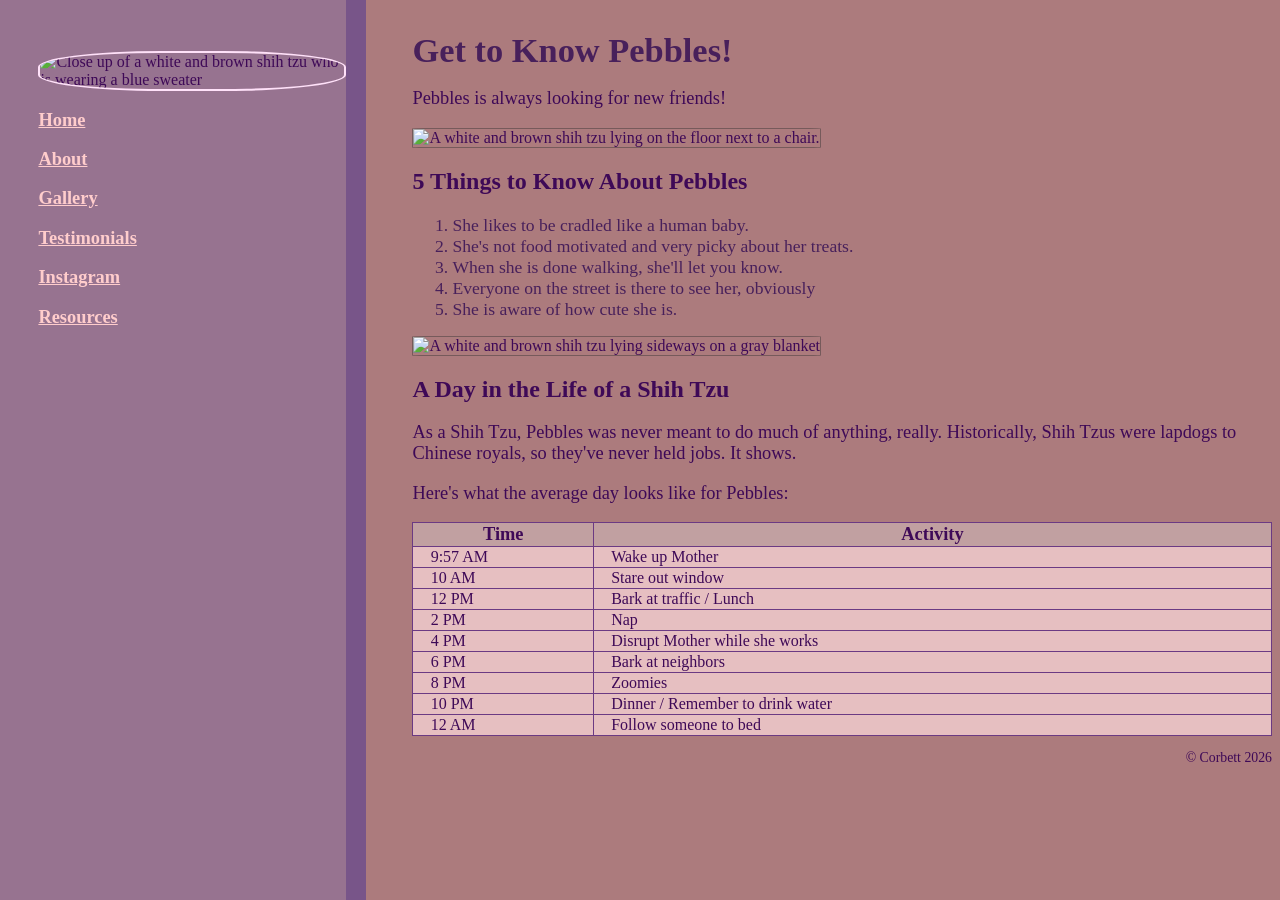
==== about.html @ c45a24b1 "Add files via upload" ====
<!doctype html>
<html lang="en">
    <head>
        <link rel="stylesheet" type="text/css" href="styles.css">
        <meta charset="UTF-8">
        <title>Title</title>
    </head>
    <body>
        <div id="sidebar">
            <img src= "Images/pebbles-blue-sweater.jpg" class="sidebarimg" alt="Close up of a white and brown shih tzu who is wearing a blue sweater">
            <p><a href="index.html" class="navlink">Home</a></p>
            <p><a href="about.html" class="navlink">About</a></p>
            <p><a href="gallery.html" class="navlink">Gallery</a></p>
            <p><a href="testimonials.html" class="navlink">Testimonials</a></p>
            <p><a href=https://www.instagram.com/fruity.pebbles.13/ class="navlink">Instagram</a></p>
            <p><a href="resources.html" class=navlink>Resources</a></p>
        </div>
        <div id="main">
            <h1>Get to Know Pebbles!</h1>
            <p>Pebbles is always looking for new friends!</p>
                        <img src="Images/pebbles-floor.jpg" class="imgls" alt="A white and brown shih tzu lying on the floor next to a chair.">

            <h2>5 Things to Know About Pebbles</h2>
            <ol>
                <li>She likes to be cradled like a human baby.</li>
                <li>She's not food motivated and very picky about her treats.</li>
                <li>When she is done walking, she'll let you know.</li>
                <li>Everyone on the street is there to see her, obviously</li>
                <li>She is aware of how cute she is.</li>
            </ol>
            <img src="Images/pebbles-nap.jpeg" class="imgls" alt="A white and brown shih tzu lying sideways on a gray blanket">
            
            <h2>A Day in the Life of a Shih Tzu</h2>
            <p>
                As a Shih Tzu, Pebbles was never meant to do much of anything, really. Historically, Shih Tzus were
                lapdogs to Chinese royals, so they've never held jobs. It shows.
            </p>
            <p>Here's what the average day looks like for Pebbles:</p>
            <table>
                <tr>
                    <th>Time</th>
                    <th>Activity</th>
                </tr>
                <tr>
                    <td>9:57 AM</td>
                    <td>Wake up Mother</td>
                </tr>
                <tr>
                    <td>10 AM</td>
                    <td>Stare out window</td>
                </tr>
                <tr>
                    <td>12 PM</td>
                    <td>Bark at traffic / Lunch</td>
                </tr>
                <tr>
                    <td>2 PM</td>
                    <td>Nap</td>
                </tr>
                <tr>
                    <td>4 PM</td>
                    <td>Disrupt Mother while she works</td>
                </tr>
                <tr>
                    <td>6 PM</td>
                    <td>Bark at neighbors</td>
                </tr>
                <tr>
                    <td>8 PM</td>
                    <td>Zoomies</td>
                </tr>
                <tr>
                    <td>10 PM</td>
                    <td>Dinner / Remember to drink water</td>
                </tr>
                  <tr>
                <td>12 AM</td>   
                <td>Follow someone to bed</td>
            </tr>
            </table>
        </div>
    <footer>
    <div class="copyright">
        <p>© Corbett 2026</p>
    </div>
</footer>
    </body>
</html>
---- styles.css ----
body {
    background-color: #ac7b7d;
    display: flex;
    flex-direction: column;
    align-items: right;
    margin-bottom: 1em;
}
* {
    font-family: Cambria, Georgia, Times;
    color: #3e0957;
}
h1 {
    font-size: 215%;
    margin-bottom: 1%;
    color: #48205b;
}
h2 {
    font-size: 150%;
}
p {
    font-size: 115%;
    overflow-wrap: anywhere;
}
li {
    font-size: 110%;
    color: #48205b;
}

table, th, td {
  border: .1em solid #6b3a83;
  border-collapse: collapse;
}
table{
    width: 100%;
}
th, td {
    width: fit-content;
}
th{
    font-weight: bolder;
    font-size: 115%;
    background-color: #c1a0a1
}
td{
    background-color: #e6bfc1;
    padding-left: 2%;
}

#sidebar {
    height: 100%;
    width: 24%;
    top: 0%;
    left: 0%;
    position: fixed;
    padding-top: 4%;
    padding-left: 3%;
    background-color: #977390;
    border-right: solid 20px;
    border-color: #785589;
}
#main {
    margin-left: 32%;
}
.darker {
    font-size: 125%;
    font-weight: 600;
}
.subhead {
    font-size: 105%;
    font-style: italic;
    margin-top: -1%;
}
.navlink {
    font-family: Georgia;
    font-size: 100%;
    color: #ffcdcc;
    font-weight: 550;
}
.quote {
    font-size: 115%;
        font-style: italic;
}
.quotename {
    font-weight: 700;
    display: flex;
    justify-content: flex-end;
}
.copyright {
    font-size: 75%;
    display: flex;
    justify-content: flex-end;
}
.gallery {
    overflow: auto;
    position: relative;
    padding-top: 5%;
}
.galleryimage{
    width:45%;
    margin-left: 2%;
    border: thin 2%;
}
.galleryimage:hover {
      transform: scale(1.1);
    border: solid 2% #977390;
    border-radius: 9%;
}
.sidebarimg {
    width: 90%;
    border-radius: 40%;
    border: solid 2px #ffe1f9;
}
.imgls {
    width: 95%;
    border: solid 1px #765a5b;
    border-radius: 3%;
}
.nestedli {
    font-size: 100%;
}
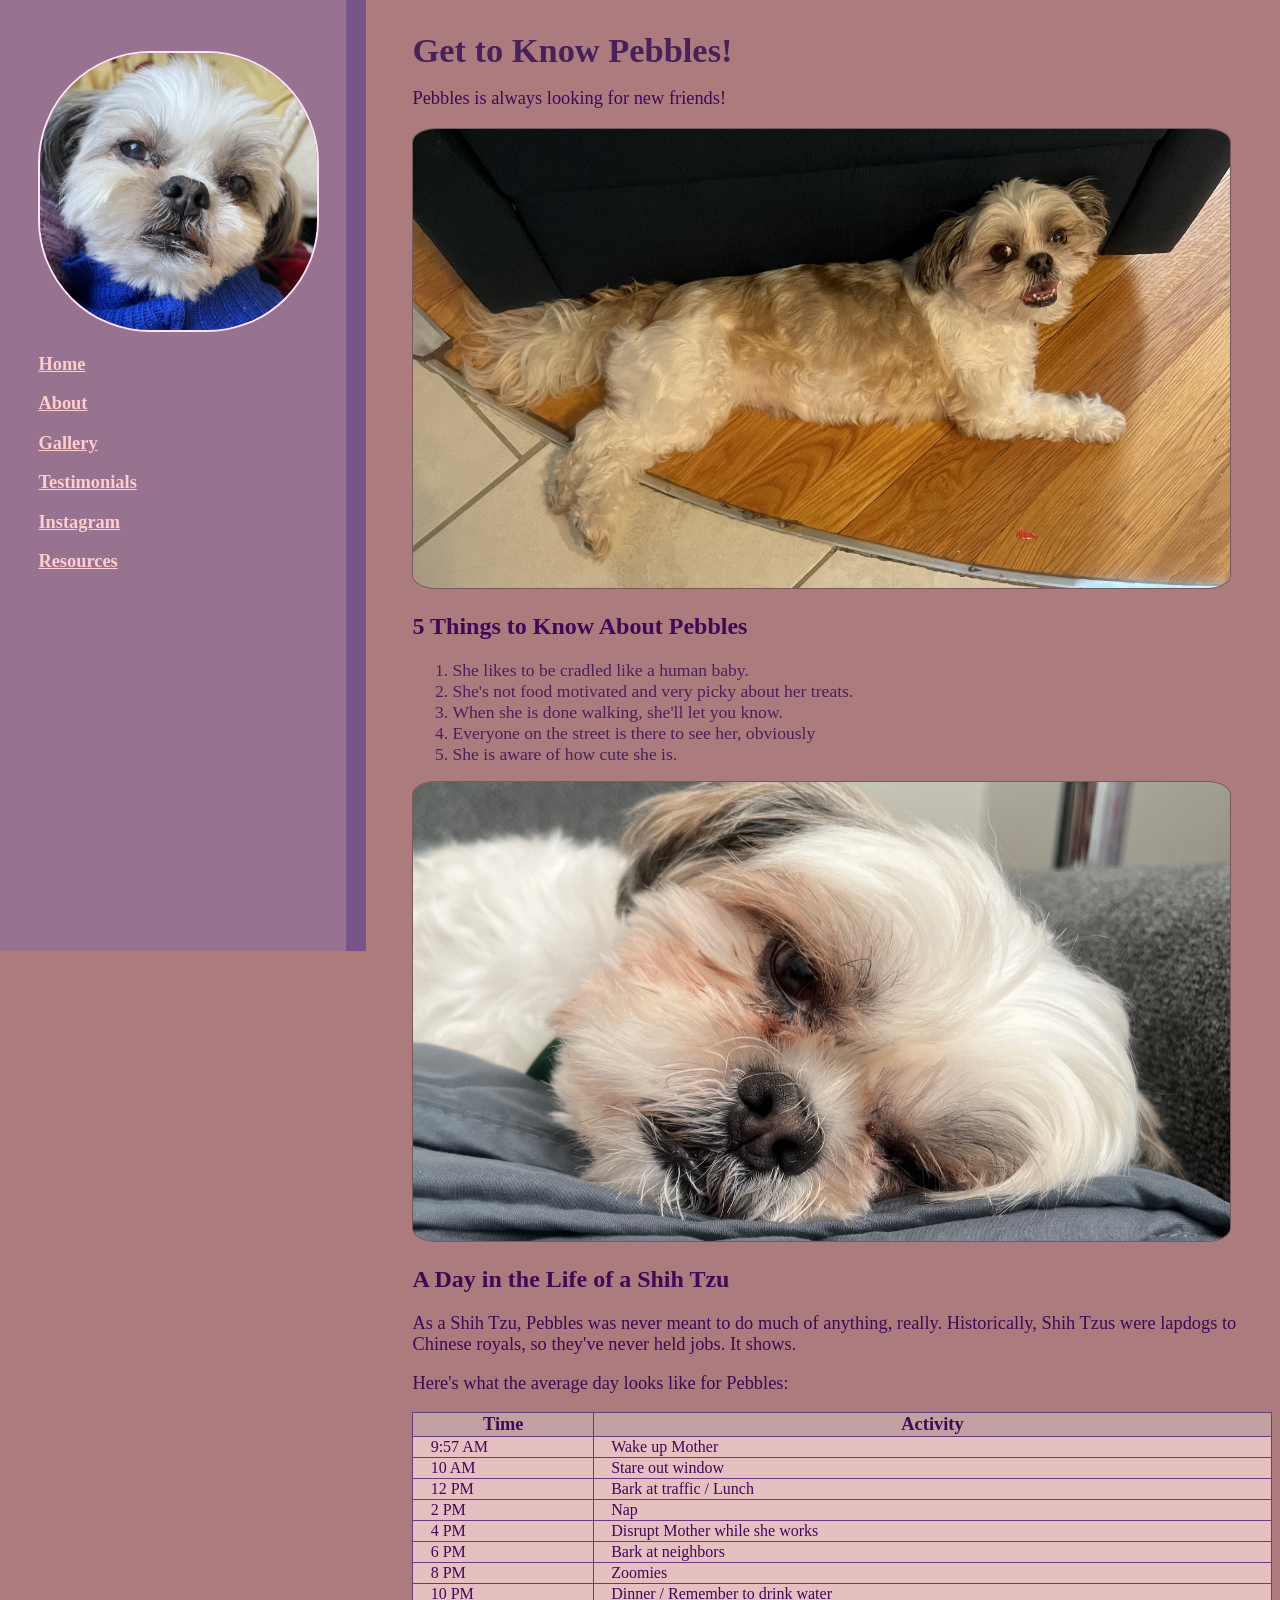
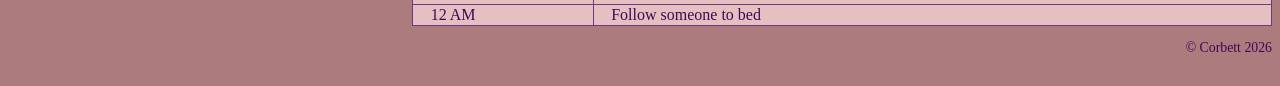
==== commit 2c37e3c8: "Update about.html" ====
--- a/about.html
+++ b/about.html
@@ -7,7 +7,7 @@
     </head>
     <body>
         <div id="sidebar">
-            <img src= "Images/pebbles-blue-sweater.jpg" class="sidebarimg" alt="Close up of a white and brown shih tzu who is wearing a blue sweater">
+            <img src= "images/pebbles-blue-sweater.jpg" class="sidebarimg" alt="Close up of a white and brown shih tzu who is wearing a blue sweater">
             <p><a href="index.html" class="navlink">Home</a></p>
             <p><a href="about.html" class="navlink">About</a></p>
             <p><a href="gallery.html" class="navlink">Gallery</a></p>
@@ -18,7 +18,7 @@
         <div id="main">
             <h1>Get to Know Pebbles!</h1>
             <p>Pebbles is always looking for new friends!</p>
-                        <img src="Images/pebbles-floor.jpg" class="imgls" alt="A white and brown shih tzu lying on the floor next to a chair.">
+                        <img src="images/pebbles-floor.jpg" class="imgls" alt="A white and brown shih tzu lying on the floor next to a chair.">
 
             <h2>5 Things to Know About Pebbles</h2>
             <ol>
@@ -28,7 +28,7 @@
                 <li>Everyone on the street is there to see her, obviously</li>
                 <li>She is aware of how cute she is.</li>
             </ol>
-            <img src="Images/pebbles-nap.jpeg" class="imgls" alt="A white and brown shih tzu lying sideways on a gray blanket">
+            <img src="images/pebbles-nap.jpeg" class="imgls" alt="A white and brown shih tzu lying sideways on a gray blanket">
             
             <h2>A Day in the Life of a Shih Tzu</h2>
             <p>
